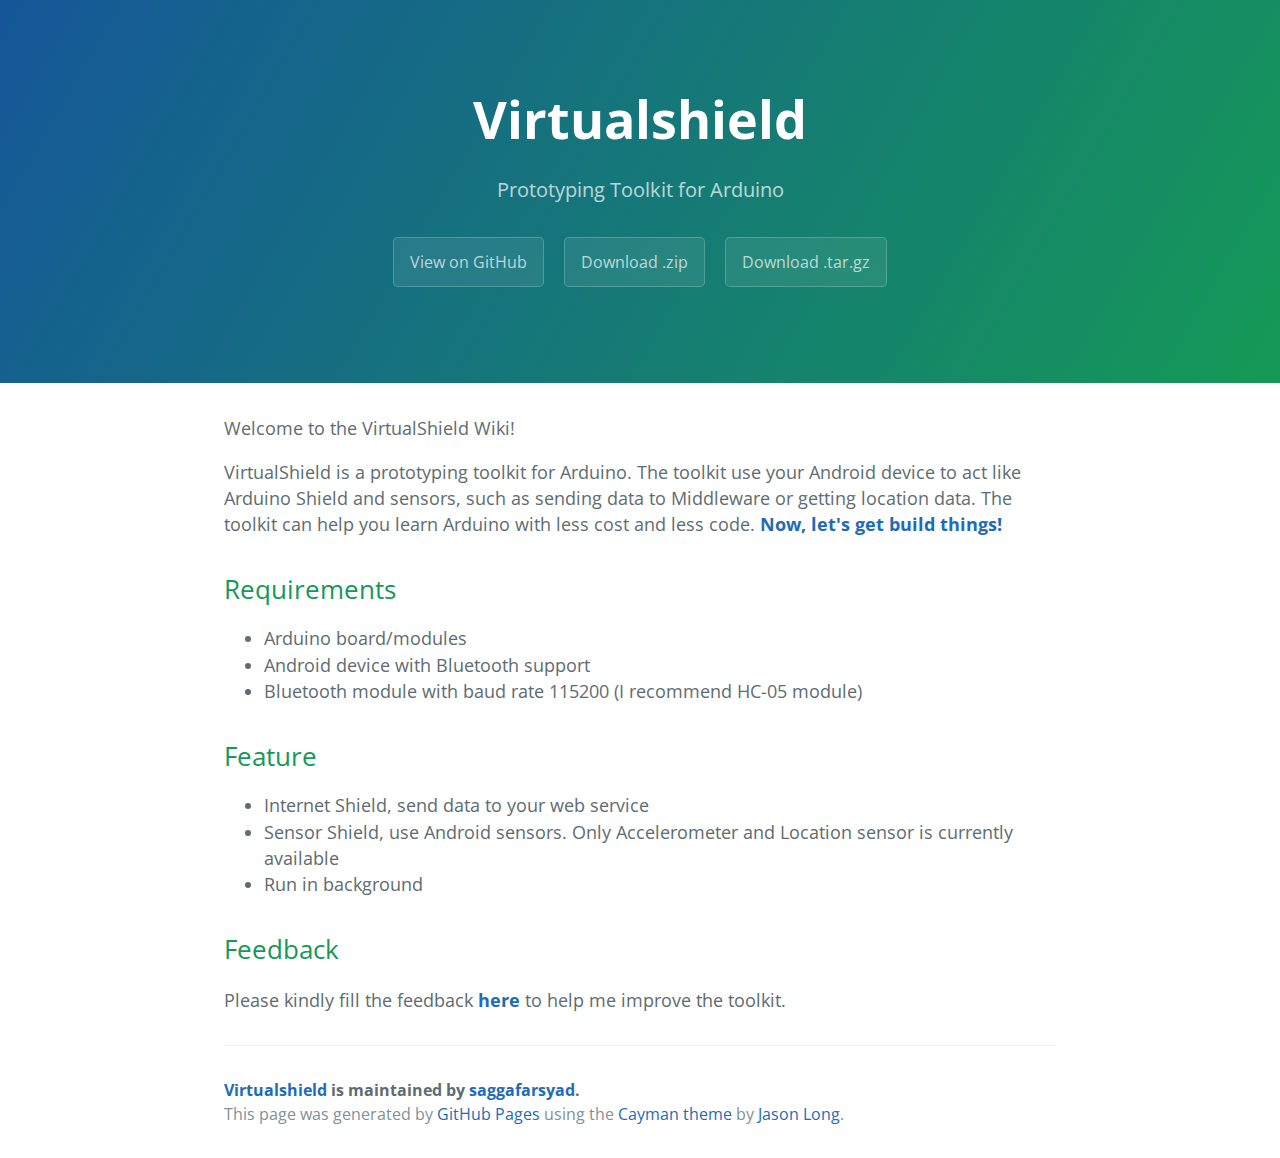
==== index.html @ 68b7de04 "Create gh-pages branch via GitHub" ====
<!DOCTYPE html>
<html lang="en-us">
  <head>
    <meta charset="UTF-8">
    <title>Virtualshield by saggafarsyad</title>
    <meta name="viewport" content="width=device-width, initial-scale=1">
    <link rel="stylesheet" type="text/css" href="stylesheets/normalize.css" media="screen">
    <link href='https://fonts.googleapis.com/css?family=Open+Sans:400,700' rel='stylesheet' type='text/css'>
    <link rel="stylesheet" type="text/css" href="stylesheets/stylesheet.css" media="screen">
    <link rel="stylesheet" type="text/css" href="stylesheets/github-light.css" media="screen">
  </head>
  <body>
    <section class="page-header">
      <h1 class="project-name">Virtualshield</h1>
      <h2 class="project-tagline">Prototyping Toolkit for Arduino</h2>
      <a href="https://github.com/saggafarsyad/VirtualShield" class="btn">View on GitHub</a>
      <a href="https://github.com/saggafarsyad/VirtualShield/zipball/master" class="btn">Download .zip</a>
      <a href="https://github.com/saggafarsyad/VirtualShield/tarball/master" class="btn">Download .tar.gz</a>
    </section>

    <section class="main-content">
      <p>Welcome to the VirtualShield Wiki!</p>

<p>VirtualShield is a prototyping toolkit for Arduino. The toolkit use your Android device to act like Arduino Shield and sensors, such as sending data to Middleware or getting location data. The toolkit can help you learn Arduino with less cost and less code. <a href="https://github.com/saggafarsyad/VirtualShield/wiki/Getting-Started"><strong>Now, let's get build things!</strong></a></p>

<h2>
<a id="requirements" class="anchor" href="#requirements" aria-hidden="true"><span class="octicon octicon-link"></span></a>Requirements</h2>

<ul>
<li>Arduino board/modules</li>
<li>Android device with Bluetooth support</li>
<li>Bluetooth module with baud rate 115200 (I recommend HC-05 module)</li>
</ul>

<h2>
<a id="feature" class="anchor" href="#feature" aria-hidden="true"><span class="octicon octicon-link"></span></a>Feature</h2>

<ul>
<li>Internet Shield, send data to your web service</li>
<li>Sensor Shield, use Android sensors. Only Accelerometer and Location sensor is currently available</li>
<li>Run in background</li>
</ul>

<h2>
<a id="feedback" class="anchor" href="#feedback" aria-hidden="true"><span class="octicon octicon-link"></span></a>Feedback</h2>

<p>Please kindly fill the feedback <a href="https://docs.google.com/forms/d/1GNHjTemEVjWcYnfhEpWde8X-b3a8A2DTP0hBY57nzf8/viewform"><strong>here</strong></a> to help me improve the toolkit.</p>

      <footer class="site-footer">
        <span class="site-footer-owner"><a href="https://github.com/saggafarsyad/VirtualShield">Virtualshield</a> is maintained by <a href="https://github.com/saggafarsyad">saggafarsyad</a>.</span>

        <span class="site-footer-credits">This page was generated by <a href="https://pages.github.com">GitHub Pages</a> using the <a href="https://github.com/jasonlong/cayman-theme">Cayman theme</a> by <a href="https://twitter.com/jasonlong">Jason Long</a>.</span>
      </footer>

    </section>

  
  </body>
</html>
---- stylesheets/stylesheet.css ----
* {
  box-sizing: border-box; }

body {
  padding: 0;
  margin: 0;
  font-family: "Open Sans", "Helvetica Neue", Helvetica, Arial, sans-serif;
  font-size: 16px;
  line-height: 1.5;
  color: #606c71; }

a {
  color: #1e6bb8;
  text-decoration: none; }
  a:hover {
    text-decoration: underline; }

.btn {
  display: inline-block;
  margin-bottom: 1rem;
  color: rgba(255, 255, 255, 0.7);
  background-color: rgba(255, 255, 255, 0.08);
  border-color: rgba(255, 255, 255, 0.2);
  border-style: solid;
  border-width: 1px;
  border-radius: 0.3rem;
  transition: color 0.2s, background-color 0.2s, border-color 0.2s; }
  .btn + .btn {
    margin-left: 1rem; }

.btn:hover {
  color: rgba(255, 255, 255, 0.8);
  text-decoration: none;
  background-color: rgba(255, 255, 255, 0.2);
  border-color: rgba(255, 255, 255, 0.3); }

@media screen and (min-width: 64em) {
  .btn {
    padding: 0.75rem 1rem; } }

@media screen and (min-width: 42em) and (max-width: 64em) {
  .btn {
    padding: 0.6rem 0.9rem;
    font-size: 0.9rem; } }

@media screen and (max-width: 42em) {
  .btn {
    display: block;
    width: 100%;
    padding: 0.75rem;
    font-size: 0.9rem; }
    .btn + .btn {
      margin-top: 1rem;
      margin-left: 0; } }

.page-header {
  color: #fff;
  text-align: center;
  background-color: #159957;
  background-image: linear-gradient(120deg, #155799, #159957); }

@media screen and (min-width: 64em) {
  .page-header {
    padding: 5rem 6rem; } }

@media screen and (min-width: 42em) and (max-width: 64em) {
  .page-header {
    padding: 3rem 4rem; } }

@media screen and (max-width: 42em) {
  .page-header {
    padding: 2rem 1rem; } }

.project-name {
  margin-top: 0;
  margin-bottom: 0.1rem; }

@media screen and (min-width: 64em) {
  .project-name {
    font-size: 3.25rem; } }

@media screen and (min-width: 42em) and (max-width: 64em) {
  .project-name {
    font-size: 2.25rem; } }

@media screen and (max-width: 42em) {
  .project-name {
    font-size: 1.75rem; } }

.project-tagline {
  margin-bottom: 2rem;
  font-weight: normal;
  opacity: 0.7; }

@media screen and (min-width: 64em) {
  .project-tagline {
    font-size: 1.25rem; } }

@media screen and (min-width: 42em) and (max-width: 64em) {
  .project-tagline {
    font-size: 1.15rem; } }

@media screen and (max-width: 42em) {
  .project-tagline {
    font-size: 1rem; } }

.main-content :first-child {
  margin-top: 0; }
.main-content img {
  max-width: 100%; }
.main-content h1, .main-content h2, .main-content h3, .main-content h4, .main-content h5, .main-content h6 {
  margin-top: 2rem;
  margin-bottom: 1rem;
  font-weight: normal;
  color: #159957; }
.main-content p {
  margin-bottom: 1em; }
.main-content code {
  padding: 2px 4px;
  font-family: Consolas, "Liberation Mono", Menlo, Courier, monospace;
  font-size: 0.9rem;
  color: #383e41;
  background-color: #f3f6fa;
  border-radius: 0.3rem; }
.main-content pre {
  padding: 0.8rem;
  margin-top: 0;
  margin-bottom: 1rem;
  font: 1rem Consolas, "Liberation Mono", Menlo, Courier, monospace;
  color: #567482;
  word-wrap: normal;
  background-color: #f3f6fa;
  border: solid 1px #dce6f0;
  border-radius: 0.3rem; }
  .main-content pre > code {
    padding: 0;
    margin: 0;
    font-size: 0.9rem;
    color: #567482;
    word-break: normal;
    white-space: pre;
    background: transparent;
    border: 0; }
.main-content .highlight {
  margin-bottom: 1rem; }
  .main-content .highlight pre {
    margin-bottom: 0;
    word-break: normal; }
.main-content .highlight pre, .main-content pre {
  padding: 0.8rem;
  overflow: auto;
  font-size: 0.9rem;
  line-height: 1.45;
  border-radius: 0.3rem; }
.main-content pre code, .main-content pre tt {
  display: inline;
  max-width: initial;
  padding: 0;
  margin: 0;
  overflow: initial;
  line-height: inherit;
  word-wrap: normal;
  background-color: transparent;
  border: 0; }
  .main-content pre code:before, .main-content pre code:after, .main-content pre tt:before, .main-content pre tt:after {
    content: normal; }
.main-content ul, .main-content ol {
  margin-top: 0; }
.main-content blockquote {
  padding: 0 1rem;
  margin-left: 0;
  color: #819198;
  border-left: 0.3rem solid #dce6f0; }
  .main-content blockquote > :first-child {
    margin-top: 0; }
  .main-content blockquote > :last-child {
    margin-bottom: 0; }
.main-content table {
  display: block;
  width: 100%;
  overflow: auto;
  word-break: normal;
  word-break: keep-all; }
  .main-content table th {
    font-weight: bold; }
  .main-content table th, .main-content table td {
    padding: 0.5rem 1rem;
    border: 1px solid #e9ebec; }
.main-content dl {
  padding: 0; }
  .main-content dl dt {
    padding: 0;
    margin-top: 1rem;
    font-size: 1rem;
    font-weight: bold; }
  .main-content dl dd {
    padding: 0;
    margin-bottom: 1rem; }
.main-content hr {
  height: 2px;
  padding: 0;
  margin: 1rem 0;
  background-color: #eff0f1;
  border: 0; }

@media screen and (min-width: 64em) {
  .main-content {
    max-width: 64rem;
    padding: 2rem 6rem;
    margin: 0 auto;
    font-size: 1.1rem; } }

@media screen and (min-width: 42em) and (max-width: 64em) {
  .main-content {
    padding: 2rem 4rem;
    font-size: 1.1rem; } }

@media screen and (max-width: 42em) {
  .main-content {
    padding: 2rem 1rem;
    font-size: 1rem; } }

.site-footer {
  padding-top: 2rem;
  margin-top: 2rem;
  border-top: solid 1px #eff0f1; }

.site-footer-owner {
  display: block;
  font-weight: bold; }

.site-footer-credits {
  color: #819198; }

@media screen and (min-width: 64em) {
  .site-footer {
    font-size: 1rem; } }

@media screen and (min-width: 42em) and (max-width: 64em) {
  .site-footer {
    font-size: 1rem; } }

@media screen and (max-width: 42em) {
  .site-footer {
    font-size: 0.9rem; } }
---- stylesheets/github-light.css ----
/*
   Copyright 2014 GitHub Inc.

   Licensed under the Apache License, Version 2.0 (the "License");
   you may not use this file except in compliance with the License.
   You may obtain a copy of the License at

       http://www.apache.org/licenses/LICENSE-2.0

   Unless required by applicable law or agreed to in writing, software
   distributed under the License is distributed on an "AS IS" BASIS,
   WITHOUT WARRANTIES OR CONDITIONS OF ANY KIND, either express or implied.
   See the License for the specific language governing permissions and
   limitations under the License.

*/

.pl-c /* comment */ {
  color: #969896;
}

.pl-c1      /* constant, markup.raw, meta.diff.header, meta.module-reference, meta.property-name, support, support.constant, support.variable, variable.other.constant */,
.pl-s .pl-v /* string variable */ {
  color: #0086b3;
}

.pl-e  /* entity */,
.pl-en /* entity.name */ {
  color: #795da3;
}

.pl-s .pl-s1 /* string source */,
.pl-smi      /* storage.modifier.import, storage.modifier.package, storage.type.java, variable.other, variable.parameter.function */ {
  color: #333;
}

.pl-ent /* entity.name.tag */ {
  color: #63a35c;
}

.pl-k /* keyword, storage, storage.type */ {
  color: #a71d5d;
}

.pl-pds              /* punctuation.definition.string, string.regexp.character-class */,
.pl-s                /* string */,
.pl-s .pl-pse .pl-s1 /* string punctuation.section.embedded source */,
.pl-sr               /* string.regexp */,
.pl-sr .pl-cce       /* string.regexp constant.character.escape */,
.pl-sr .pl-sra       /* string.regexp string.regexp.arbitrary-repitition */,
.pl-sr .pl-sre       /* string.regexp source.ruby.embedded */ {
  color: #183691;
}

.pl-v /* variable */ {
  color: #ed6a43;
}

.pl-id /* invalid.deprecated */ {
  color: #b52a1d;
}

.pl-ii /* invalid.illegal */ {
  background-color: #b52a1d;
  color: #f8f8f8;
}

.pl-sr .pl-cce /* string.regexp constant.character.escape */ {
  color: #63a35c;
  font-weight: bold;
}

.pl-ml /* markup.list */ {
  color: #693a17;
}

.pl-mh        /* markup.heading */,
.pl-mh .pl-en /* markup.heading entity.name */,
.pl-ms        /* meta.separator */ {
  color: #1d3e81;
  font-weight: bold;
}

.pl-mq /* markup.quote */ {
  color: #008080;
}

.pl-mi /* markup.italic */ {
  color: #333;
  font-style: italic;
}

.pl-mb /* markup.bold */ {
  color: #333;
  font-weight: bold;
}

.pl-md /* markup.deleted, meta.diff.header.from-file */ {
  background-color: #ffecec;
  color: #bd2c00;
}

.pl-mi1 /* markup.inserted, meta.diff.header.to-file */ {
  background-color: #eaffea;
  color: #55a532;
}

.pl-mdr /* meta.diff.range */ {
  color: #795da3;
  font-weight: bold;
}

.pl-mo /* meta.output */ {
  color: #1d3e81;
}
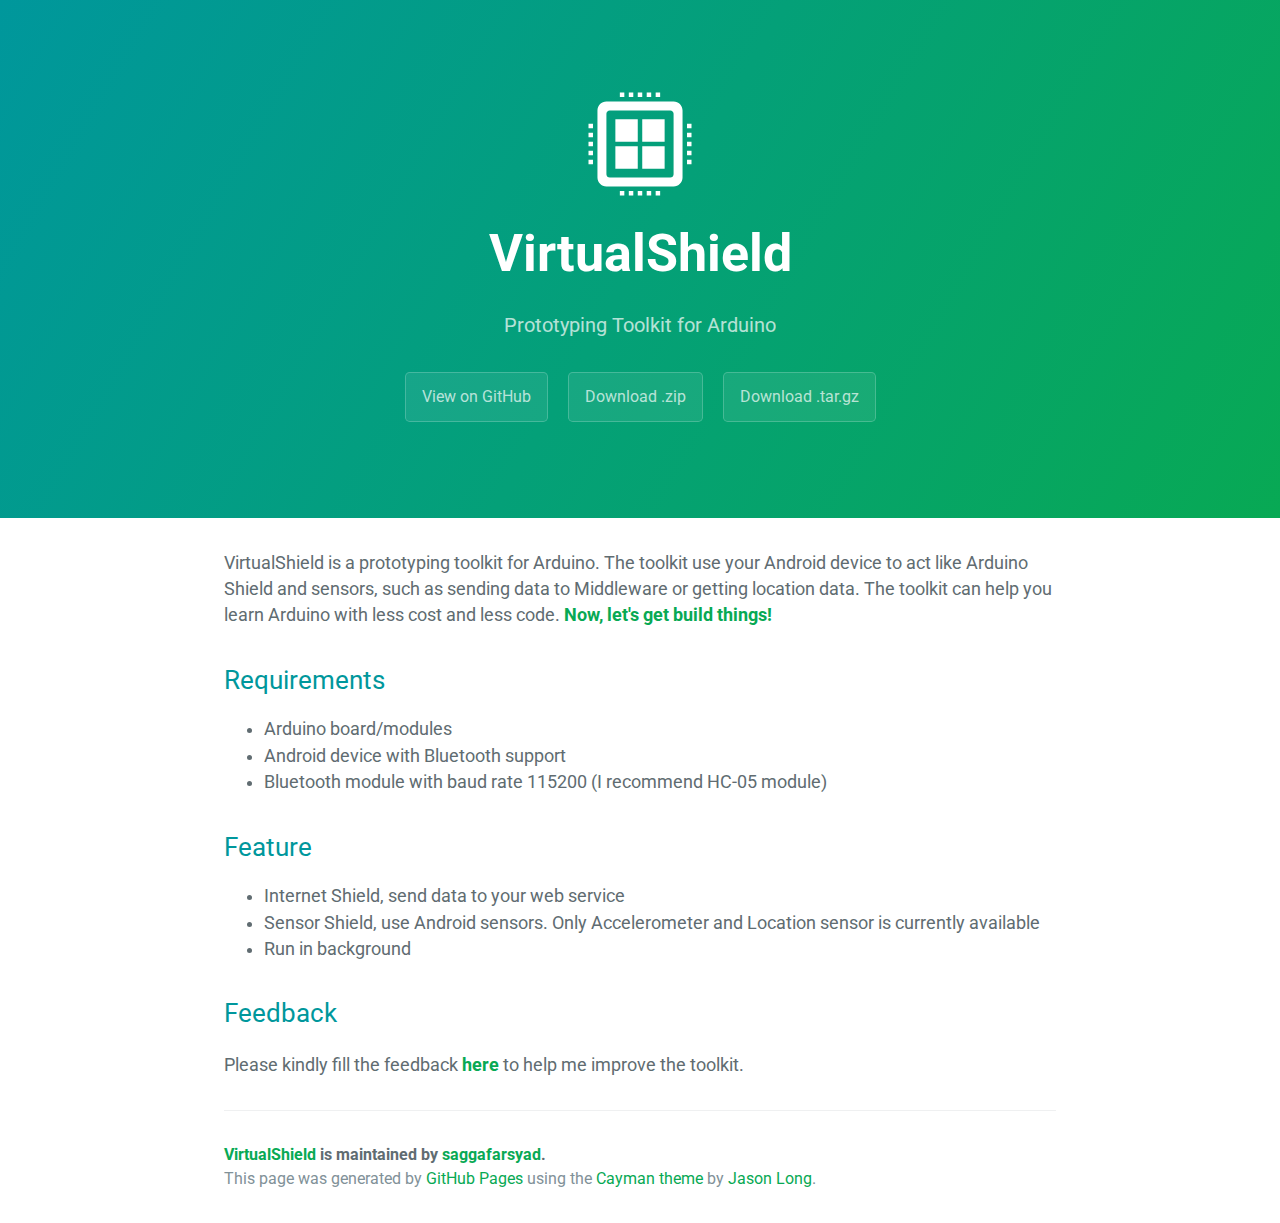
==== commit bf79e630: "Modify theme, add some graphic" ====
--- a/index.html
+++ b/index.html
@@ -1,59 +1,75 @@
 <!DOCTYPE html>
 <html lang="en-us">
-  <head>
-    <meta charset="UTF-8">
-    <title>Virtualshield by saggafarsyad</title>
-    <meta name="viewport" content="width=device-width, initial-scale=1">
-    <link rel="stylesheet" type="text/css" href="stylesheets/normalize.css" media="screen">
-    <link href='https://fonts.googleapis.com/css?family=Open+Sans:400,700' rel='stylesheet' type='text/css'>
-    <link rel="stylesheet" type="text/css" href="stylesheets/stylesheet.css" media="screen">
-    <link rel="stylesheet" type="text/css" href="stylesheets/github-light.css" media="screen">
-  </head>
-  <body>
-    <section class="page-header">
-      <h1 class="project-name">Virtualshield</h1>
-      <h2 class="project-tagline">Prototyping Toolkit for Arduino</h2>
-      <a href="https://github.com/saggafarsyad/VirtualShield" class="btn">View on GitHub</a>
-      <a href="https://github.com/saggafarsyad/VirtualShield/zipball/master" class="btn">Download .zip</a>
-      <a href="https://github.com/saggafarsyad/VirtualShield/tarball/master" class="btn">Download .tar.gz</a>
-    </section>
+<head>
+  <meta charset="UTF-8">
+  <title>VirtualShield by saggafarsyad</title>
+  <meta name="viewport" content="width=device-width, initial-scale=1">
+  <link rel="stylesheet" type="text/css" href="stylesheets/normalize.css" media="screen">
+  <!-- <link href='https://fonts.googleapis.com/css?family=Open+Sans:400,700' rel='stylesheet' type='text/css'> -->
+  <link href='https://fonts.googleapis.com/css?family=Roboto:400,700,500' rel='stylesheet' type='text/css'>
+  <link rel="stylesheet" type="text/css" href="stylesheets/stylesheet.css" media="screen">
+  <link rel="stylesheet" type="text/css" href="stylesheets/github-light.css" media="screen">
+</head>
+<body>
+  <section class="page-header">
+    <svg version="1.2" baseProfile="tiny" id="Layer_1" xmlns="http://www.w3.org/2000/svg" xmlns:xlink="http://www.w3.org/1999/xlink"
+    x="0px" y="0px" width="128px" height="128px" viewBox="0 0 512 512" xml:space="preserve">
+    <path id="cpu-4-icon" fill="#FFFFFF" d="M426.174,121.652c0-19.785-16.041-35.826-35.826-35.826H121.652
+    c-19.785,0-35.826,16.041-35.826,35.826v268.695c0,19.785,16.041,35.826,35.826,35.826h268.695
+    c19.785,0,35.826-16.041,35.826-35.826V121.652H426.174z M390.348,376.913c0,7.417-6.018,13.435-13.435,13.435H135.087
+    c-7.417,0-13.435-6.018-13.435-13.435V135.087c0-7.417,6.018-13.435,13.435-13.435h241.826c7.417,0,13.435,6.018,13.435,13.435
+    L390.348,376.913L390.348,376.913z M229.13,444.087V462h-17.913v-17.913H229.13z M264.957,444.087V462h-17.914v-17.913H264.957z
+    M193.304,444.087V462h-17.913v-17.913H193.304z M300.783,444.087V462h-17.914v-17.913H300.783z M336.609,444.087V462h-17.914
+    v-17.913H336.609z M229.13,50v17.913h-17.913V50H229.13z M264.957,50v17.913h-17.914V50H264.957z M193.304,50v17.913h-17.913V50
+    H193.304z M300.783,50v17.913h-17.914V50H300.783z M336.609,50v17.913h-17.914V50H336.609z M444.087,282.869H462v17.914h-17.913
+    V282.869z M444.087,211.217H462v17.913h-17.913V211.217z M444.087,175.391H462v17.913h-17.913V175.391z M444.087,247.043H462v17.914
+    h-17.913V247.043z M444.087,318.695H462v17.914h-17.913V318.695z M50,282.869h17.913v17.914H50V282.869z M50,211.217h17.913v17.913
+    H50V211.217z M50,175.391h17.913v17.913H50V175.391z M50,247.043h17.913v17.914H50V247.043z M50,318.695h17.913v17.914H50V318.695z
+    M247.043,247.043h-89.564v-89.565h89.564V247.043z M354.521,247.043h-89.564v-89.565h89.564V247.043z M247.043,354.521h-89.564
+    v-89.564h89.564V354.521z M354.521,354.521h-89.564v-89.564h89.564V354.521z"/>
+  </svg>
 
-    <section class="main-content">
-      <p>Welcome to the VirtualShield Wiki!</p>
+  <h1 class="project-name">VirtualShield</h1>
+  <h2 class="project-tagline">Prototyping Toolkit for Arduino</h2>
+  <a href="https://github.com/saggafarsyad/VirtualShield" class="btn">View on GitHub</a>
+  <a href="https://github.com/saggafarsyad/VirtualShield/zipball/master" class="btn">Download .zip</a>
+  <a href="https://github.com/saggafarsyad/VirtualShield/tarball/master" class="btn">Download .tar.gz</a>
+</section>
 
-<p>VirtualShield is a prototyping toolkit for Arduino. The toolkit use your Android device to act like Arduino Shield and sensors, such as sending data to Middleware or getting location data. The toolkit can help you learn Arduino with less cost and less code. <a href="https://github.com/saggafarsyad/VirtualShield/wiki/Getting-Started"><strong>Now, let's get build things!</strong></a></p>
+<section class="main-content">
+  <p>VirtualShield is a prototyping toolkit for Arduino. The toolkit use your Android device to act like Arduino Shield and sensors, such as sending data to Middleware or getting location data. The toolkit can help you learn Arduino with less cost and less code. <a href="https://github.com/saggafarsyad/VirtualShield/wiki/Getting-Started"><strong>Now, let's get build things!</strong></a></p>
 
-<h2>
-<a id="requirements" class="anchor" href="#requirements" aria-hidden="true"><span class="octicon octicon-link"></span></a>Requirements</h2>
+  <h2>
+    <a id="requirements" class="anchor" href="#requirements" aria-hidden="true"><span class="octicon octicon-link"></span></a>Requirements</h2>
 
-<ul>
-<li>Arduino board/modules</li>
-<li>Android device with Bluetooth support</li>
-<li>Bluetooth module with baud rate 115200 (I recommend HC-05 module)</li>
-</ul>
+    <ul>
+      <li>Arduino board/modules</li>
+      <li>Android device with Bluetooth support</li>
+      <li>Bluetooth module with baud rate 115200 (I recommend HC-05 module)</li>
+    </ul>
 
-<h2>
-<a id="feature" class="anchor" href="#feature" aria-hidden="true"><span class="octicon octicon-link"></span></a>Feature</h2>
+    <h2>
+      <a id="feature" class="anchor" href="#feature" aria-hidden="true"><span class="octicon octicon-link"></span></a>Feature</h2>
 
-<ul>
-<li>Internet Shield, send data to your web service</li>
-<li>Sensor Shield, use Android sensors. Only Accelerometer and Location sensor is currently available</li>
-<li>Run in background</li>
-</ul>
+      <ul>
+        <li>Internet Shield, send data to your web service</li>
+        <li>Sensor Shield, use Android sensors. Only Accelerometer and Location sensor is currently available</li>
+        <li>Run in background</li>
+      </ul>
 
-<h2>
-<a id="feedback" class="anchor" href="#feedback" aria-hidden="true"><span class="octicon octicon-link"></span></a>Feedback</h2>
+      <h2>
+        <a id="feedback" class="anchor" href="#feedback" aria-hidden="true"><span class="octicon octicon-link"></span></a>Feedback</h2>
 
-<p>Please kindly fill the feedback <a href="https://docs.google.com/forms/d/1GNHjTemEVjWcYnfhEpWde8X-b3a8A2DTP0hBY57nzf8/viewform"><strong>here</strong></a> to help me improve the toolkit.</p>
+        <p>Please kindly fill the feedback <a href="https://docs.google.com/forms/d/1GNHjTemEVjWcYnfhEpWde8X-b3a8A2DTP0hBY57nzf8/viewform"><strong>here</strong></a> to help me improve the toolkit.</p>
 
-      <footer class="site-footer">
-        <span class="site-footer-owner"><a href="https://github.com/saggafarsyad/VirtualShield">Virtualshield</a> is maintained by <a href="https://github.com/saggafarsyad">saggafarsyad</a>.</span>
+        <footer class="site-footer">
+          <span class="site-footer-owner"><a href="https://github.com/saggafarsyad/VirtualShield">VirtualShield</a> is maintained by <a href="https://github.com/saggafarsyad">saggafarsyad</a>.</span>
 
-        <span class="site-footer-credits">This page was generated by <a href="https://pages.github.com">GitHub Pages</a> using the <a href="https://github.com/jasonlong/cayman-theme">Cayman theme</a> by <a href="https://twitter.com/jasonlong">Jason Long</a>.</span>
-      </footer>
+          <span class="site-footer-credits">This page was generated by <a href="https://pages.github.com">GitHub Pages</a> using the <a href="https://github.com/jasonlong/cayman-theme">Cayman theme</a> by <a href="https://twitter.com/jasonlong">Jason Long</a>.</span>
+        </footer>
 
-    </section>
+      </section>
 
-  
-  </body>
-</html>
+
+    </body>
+    </html>
--- a/stylesheets/stylesheet.css
+++ b/stylesheets/stylesheet.css
@@ -4,16 +4,16 @@
 body {
   padding: 0;
   margin: 0;
-  font-family: "Open Sans", "Helvetica Neue", Helvetica, Arial, sans-serif;
+  font-family: 'Roboto', "Helvetica Neue", Helvetica, Arial, sans-serif;
   font-size: 16px;
   line-height: 1.5;
   color: #606c71; }
 
 a {
-  color: #1e6bb8;
+  color: #08A954;
   text-decoration: none; }
   a:hover {
-    text-decoration: underline; }
+    color: #06763A; }
 
 .btn {
   display: inline-block;
@@ -56,8 +56,8 @@
 .page-header {
   color: #fff;
   text-align: center;
-  background-color: #159957;
-  background-image: linear-gradient(120deg, #155799, #159957); }
+  background-color: #00979C;
+  background-image: linear-gradient(120deg, #00979C, #08A954); }
 
 @media screen and (min-width: 64em) {
   .page-header {
@@ -112,7 +112,7 @@
   margin-top: 2rem;
   margin-bottom: 1rem;
   font-weight: normal;
-  color: #159957; }
+  color: #00979C; }
 .main-content p {
   margin-bottom: 1em; }
 .main-content code {
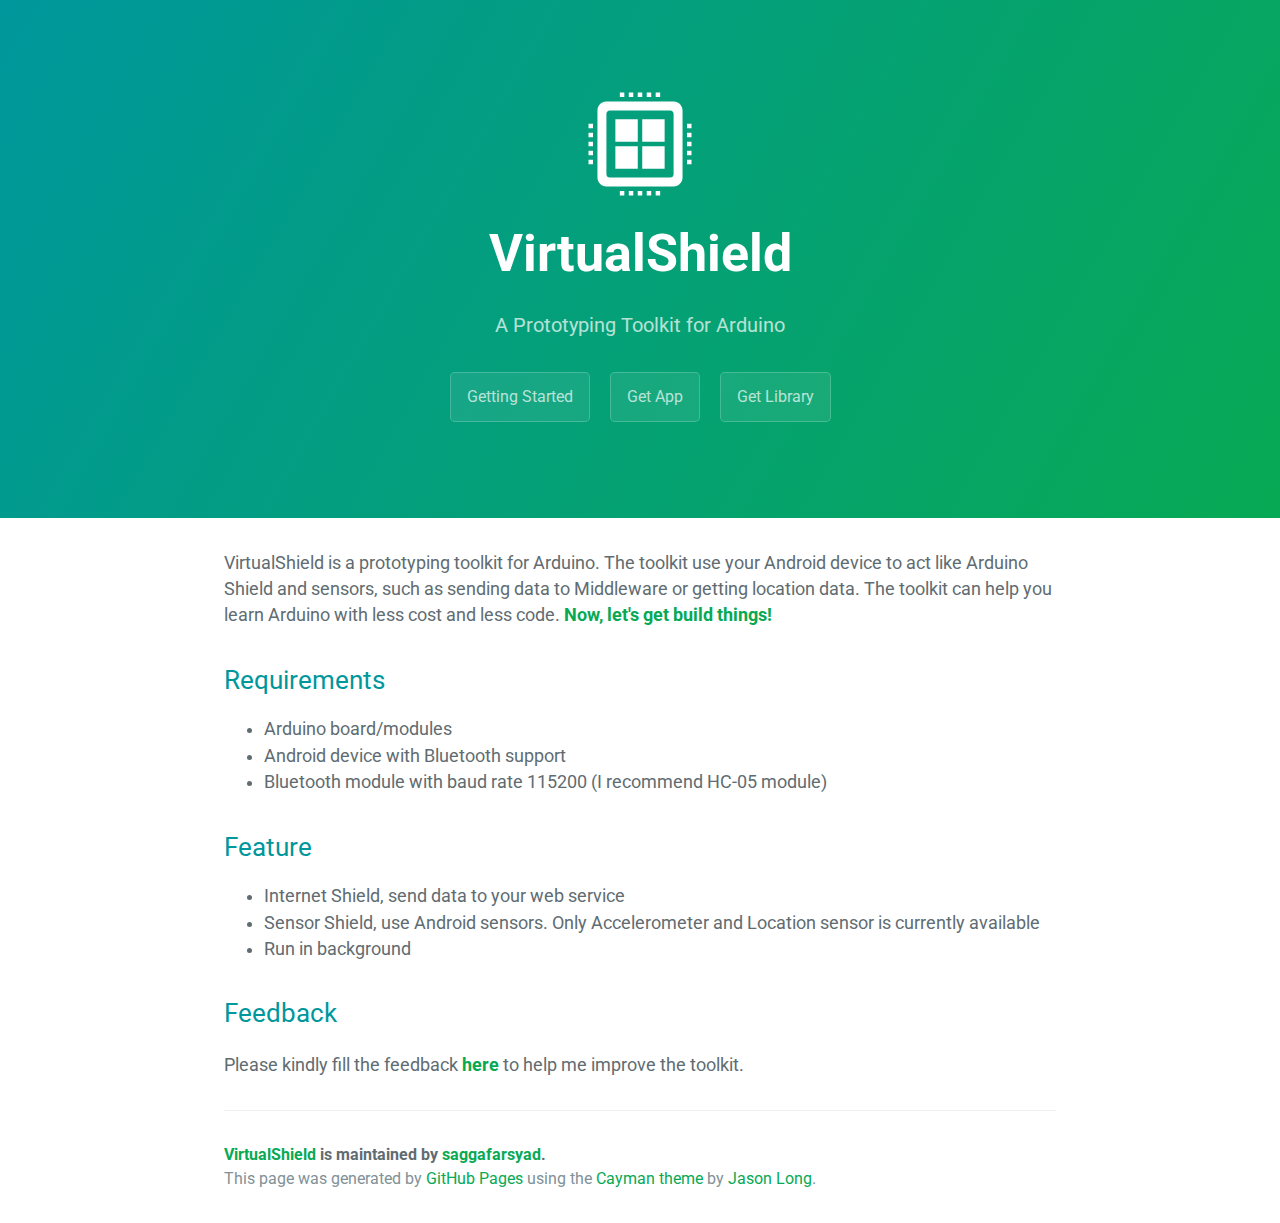
==== commit 0fd4615f: "Fix favicon" ====
--- a/index.html
+++ b/index.html
@@ -2,13 +2,15 @@
 <html lang="en-us">
 <head>
   <meta charset="UTF-8">
-  <title>VirtualShield by saggafarsyad</title>
+  <title>VirtualShield: A Prototyping Toolkit for Arduino</title>
   <meta name="viewport" content="width=device-width, initial-scale=1">
   <link rel="stylesheet" type="text/css" href="stylesheets/normalize.css" media="screen">
   <!-- <link href='https://fonts.googleapis.com/css?family=Open+Sans:400,700' rel='stylesheet' type='text/css'> -->
   <link href='https://fonts.googleapis.com/css?family=Roboto:400,700,500' rel='stylesheet' type='text/css'>
   <link rel="stylesheet" type="text/css" href="stylesheets/stylesheet.css" media="screen">
   <link rel="stylesheet" type="text/css" href="stylesheets/github-light.css" media="screen">
+  <link rel="shortcut icon" href="/favicon.ico?" type="image/x-icon">
+  <link rel="icon" href="{/favicon.ico?" type="image/x-icon">
 </head>
 <body>
   <section class="page-header">
@@ -30,10 +32,10 @@
   </svg>
 
   <h1 class="project-name">VirtualShield</h1>
-  <h2 class="project-tagline">Prototyping Toolkit for Arduino</h2>
-  <a href="https://github.com/saggafarsyad/VirtualShield" class="btn">View on GitHub</a>
-  <a href="https://github.com/saggafarsyad/VirtualShield/zipball/master" class="btn">Download .zip</a>
-  <a href="https://github.com/saggafarsyad/VirtualShield/tarball/master" class="btn">Download .tar.gz</a>
+  <h2 class="project-tagline">A Prototyping Toolkit for Arduino</h2>
+  <a href="https://github.com/saggafarsyad/VirtualShield/wiki/Getting-Started" class="btn">Getting Started</a>
+  <a href="https://play.google.com/store/apps/details?id=com.saggafarsyad.virtualshield" class="btn">Get App</a>
+  <a href="https://github.com/saggafarsyad/VirtualShield/zipball/master" class="btn">Get Library</a>  
 </section>
 
 <section class="main-content">
@@ -70,6 +72,16 @@
 
       </section>
 
+      <script type="text/javascript">
+            var gaJsHost = (("https:" == document.location.protocol) ? "https://ssl." : "http://www.");
+            document.write(unescape("%3Cscript src='" + gaJsHost + "google-analytics.com/ga.js' type='text/javascript'%3E%3C/script%3E"));
+          </script>
+          <script type="text/javascript">
+            try {
+              var pageTracker = _gat._getTracker("UA-49014976-3");
+            pageTracker._trackPageview();
+            } catch(err) {}
+          </script>
 
     </body>
     </html>
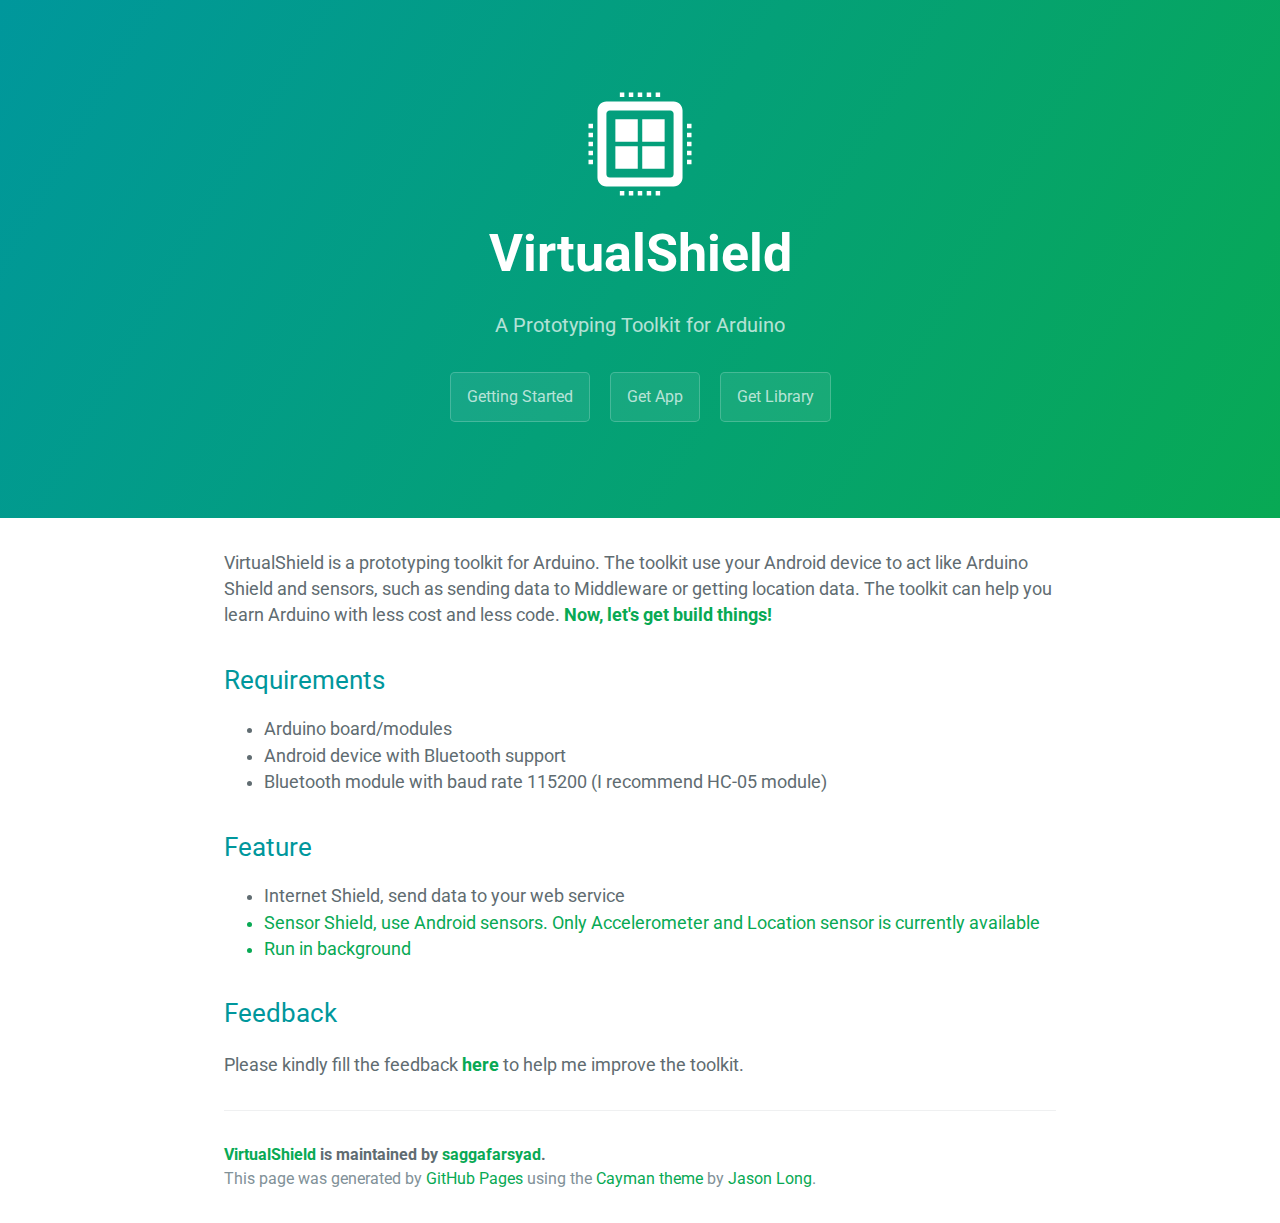
==== commit 9843d485: "Add link to demo" ====
--- a/index.html
+++ b/index.html
@@ -9,8 +9,9 @@
   <link href='https://fonts.googleapis.com/css?family=Roboto:400,700,500' rel='stylesheet' type='text/css'>
   <link rel="stylesheet" type="text/css" href="stylesheets/stylesheet.css" media="screen">
   <link rel="stylesheet" type="text/css" href="stylesheets/github-light.css" media="screen">
-  <link rel="shortcut icon" href="/favicon.ico?" type="image/x-icon">
-  <link rel="icon" href="{/favicon.ico?" type="image/x-icon">
+
+  <link rel="shortcut icon" href="http://saggafarsyad.github.io/VirtualShield/favicon.ico" type="image/x-icon">
+  <link rel="icon" href="http://saggafarsyad.github.io/VirtualShield/favicon.ico" type="image/x-icon">
 </head>
 <body>
   <section class="page-header">
@@ -54,7 +55,7 @@
       <a id="feature" class="anchor" href="#feature" aria-hidden="true"><span class="octicon octicon-link"></span></a>Feature</h2>
 
       <ul>
-        <li>Internet Shield, send data to your web service</li>
+        <li>Internet Shield, send data to your web service <a href="/demo"></li>
         <li>Sensor Shield, use Android sensors. Only Accelerometer and Location sensor is currently available</li>
         <li>Run in background</li>
       </ul>
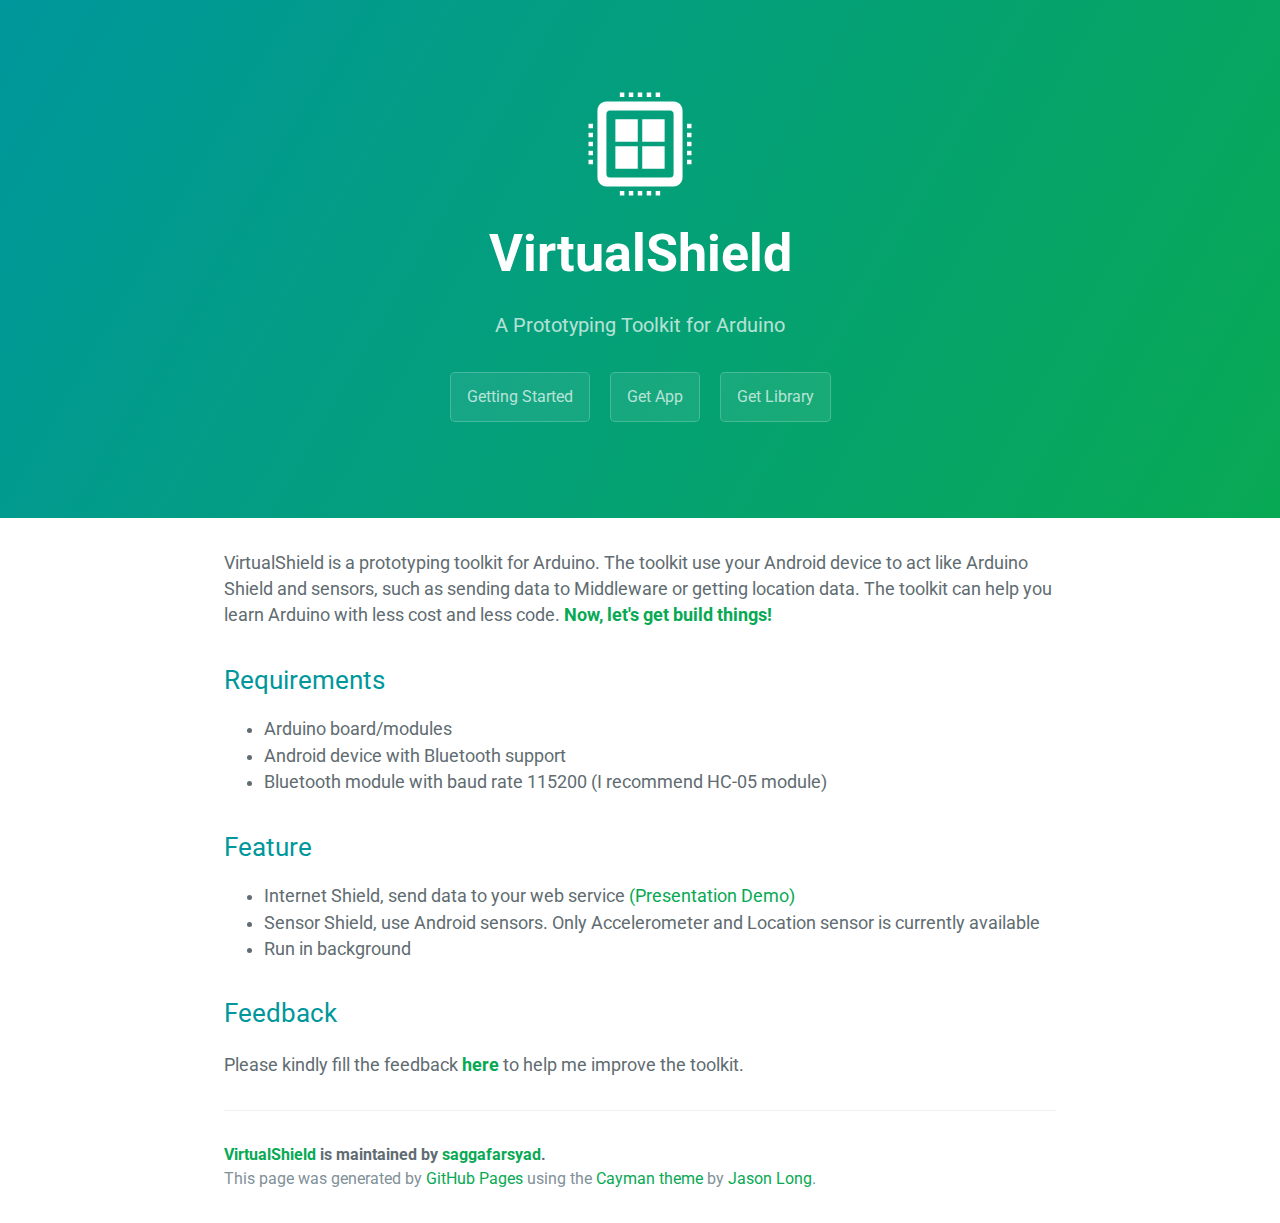
==== commit ea5d4f5f: "Fix href" ====
--- a/index.html
+++ b/index.html
@@ -55,7 +55,7 @@
       <a id="feature" class="anchor" href="#feature" aria-hidden="true"><span class="octicon octicon-link"></span></a>Feature</h2>
 
       <ul>
-        <li>Internet Shield, send data to your web service <a href="/demo"></li>
+        <li>Internet Shield, send data to your web service <a href="demo">(Presentation Demo)</a></li>
         <li>Sensor Shield, use Android sensors. Only Accelerometer and Location sensor is currently available</li>
         <li>Run in background</li>
       </ul>
